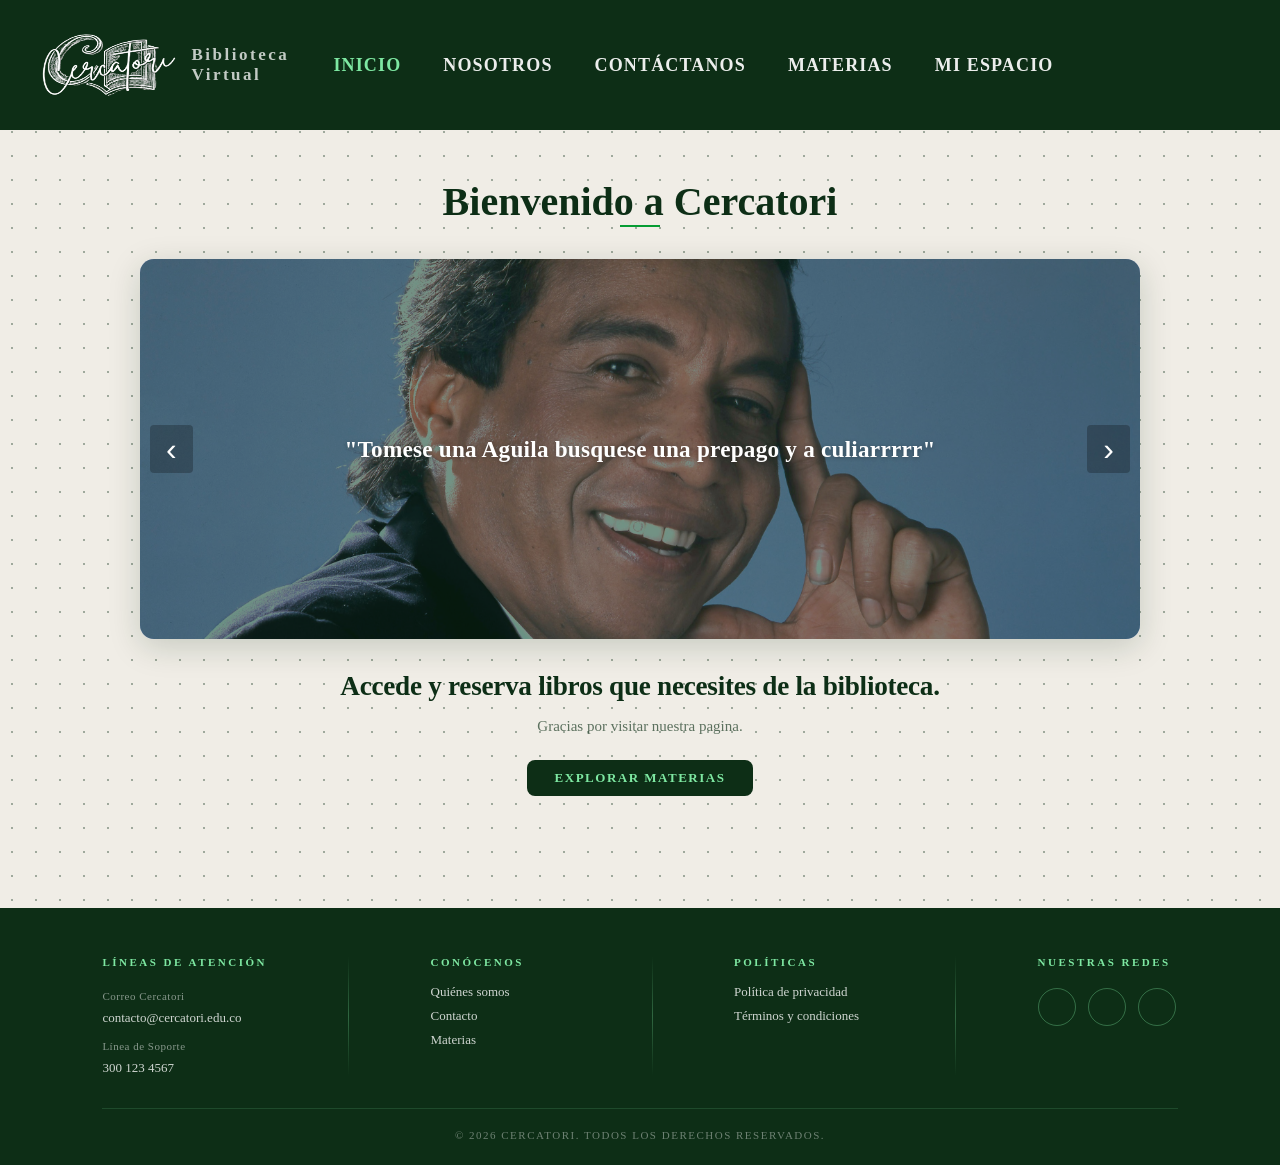
==== index.html @ a3bc8fae "Primer commit RR" ====
<!DOCTYPE html>
<html lang="es">
<head>
    <meta charset="UTF-8">
    <meta name="viewport" content="width=device-width, initial-scale=1.0">
    <link rel="stylesheet" href="https://cdn.jsdelivr.net/npm/@tabler/icons-webfont@latest/tabler-icons.min.css">
    <title>Document</title>
    <link rel="stylesheet" href="css/index.css">
</head>
<body>
    <header>
        
        <img src="img/cercatori.png" alt="Cercatori logo image" class="logo_img" onclick="location.reload();">
        
        <p class="logo-subtitle">Biblioteca <br> Virtual</p>

        <nav>
            <a href="index.html" class="active">Inicio</a>
            <a href="nosotros.html">Nosotros</a>
            <a href="contactanos.html" >Contáctanos</a>
            <a href="materias.html">Materias</a>
            <a href="mi_espacio.html" >Mi Espacio</a>
        </nav>

        <div class="header-icons">
            <i class="ti ti-search"></i>
            <i class="ti ti-bell"></i>
            <i class="ti ti-user-circle"></i>
        </div>

    </header>

    <main>

        <div class="welcome">
            <h1 class="welcome_title">Bienvenido a Cercatori</h1>
            <div class="team-divider"></div>
        </div>

        <section class="hero">
            <div class="carousel">
                <div class="carousel-track" id="track">

                    <div class="carousel-slide">
                        <img src="img/diome.jpg" alt="Biblioteca">
                        <div class="overlay">
                            <p class="quote">"Tomese una Aguila busquese una prepago y a culiarrrrr"</p>
                        </div>
                    </div>

                    <div class="carousel-slide">
                        <img src="library.jpg" alt="Biblioteca">
                        <div class="overlay">
                            <p class="quote">"Los libros son espejos: solo te ves en ellos si ya estás dentro."</p>
                        </div>
                    </div>

                    <div class="carousel-slide">
                        <img src="library.jpg" alt="Biblioteca">
                        <div class="overlay">
                            <p class="quote">"Leer es vivir mil vidas antes de acabar la tuya."</p>
                        </div>
                    </div>

                </div>

                <button class="carousel-btn prev" onclick="move(-1)">&#8249;</button>
                <button class="carousel-btn next" onclick="move(1)">&#8250;</button>
            </div>

            <div class="h_text">
                <h2 class="h_titulo">Accede y reserva libros que necesites de la biblioteca.</h2>
                <p class="h_subtitulo">Gracias por visitar nuestra pagina.</p>
                <a href="materias.html" class="h_mat">Explorar materias</a>
            </div>
        </section>

    </main>

        <footer class="footer">
        <div class="footer_contenido">

            <div class="footer_col">
                <p class="footer_titulo">Líneas de Atención</p>
                <p class="footer_cositas">Correo Cercatori</p>
                <a href="mailto:contacto@cercatori.edu.co" class="footer_link">contacto@cercatori.edu.co</a>
                <p class="footer_cositas">Línea de Soporte</p>
                <p class="footer_texto">300 123 4567</p>
            </div>

            <div class="footer_divider"></div>

            <div class="footer_col">
                <p class="footer_titulo">Conócenos</p>
                <a href="nosotros.html" class="footer_link">Quiénes somos</a>
                <a href="contactanos.html" class="footer_link">Contacto</a>
                <a href="materias.html" class="footer_link">Materias</a>
            </div>

            <div class="footer_divider"></div>

            <div class="footer_col">
                <p class="footer_titulo">Políticas</p>
                <a href="#" class="footer_link">Política de privacidad</a>
                <a href="#" class="footer_link">Términos y condiciones</a>
            </div>

            <div class="footer_divider"></div>

            <div class="footer_col">
                <p class="footer_titulo">Nuestras Redes</p>
                <div class="footer_redes">
                    <a href="https://instagram.com/juanrestrepo423" target="_blank" class="footer_red"><i class="ti ti-brand-instagram"></i></a>
                    <a href="https://instagram.com/lorej128" target="_blank" class="footer_red"><i class="ti ti-brand-instagram"></i></a>
                    <a href="https://instagram.com/salo_hdzz" target="_blank" class="footer_red"><i class="ti ti-brand-instagram"></i></a>
                </div>
            </div>

        </div>
        <div class="footer_copy">
            <p>© 2026 Cercatori. Todos los derechos reservados.</p>
        </div>
    </footer>


    <script src="js/index.js"></script>
</body>
</html>
---- css/index.css ----
* {
    margin: 0;
    padding: 0;
    box-sizing: border-box;
}

:root {
    --fondo:#f0ede6;
    --hefoo: #0d2e16;
    
    --espacio: #32620e;
    --dark: #000000;
    --white: #ffffff;
    --registrarse: #a6a6a6;
}


/* =========================================== zona header ========================================== */


header {
    display: flex;
    justify-content: space-between;
    align-items: center;
    padding: 20px 8%;
    background: var(--hefoo);
}

.logo_img {
    width: 165px;
    height: 90px;
    margin-left: -80px;
}

.logo_img:hover {
    transform: scale(1.2);
    transition: transform 0.9s;
}

.logo-subtitle {
    color: #ffffffbf;
    font-size: 17px;
    letter-spacing: 2.5px;
    margin-left: -40px;
    font-weight: 600;
}

nav {
    display: flex;
    gap: 42px;
    align-items: center;
}

nav a {
    color: white;
    text-decoration: none;
    font-size: 18px;
    font-weight: 700;
    letter-spacing: 1.15px;
    text-transform: uppercase;
    opacity: 0.92;
    transition: opacity 0.2s;
}

nav a:hover {
    scale: 0.9;
    transition: 0.4s;
    color: #ffffffbf;
}

nav a.active {
    color: #7ee8a2;
    opacity: 1;
}

.header-icons {
    display: flex;
    gap: 18px;
    align-items: center;
    min-width: 80px;
    justify-content: flex-end;
}

.header-icons i {
    color: white;
    font-size: 40px;
    cursor: pointer;
    opacity: 0.85;
}

.header-icons i:hover {
    scale: 1.5;
    transition: scale 0.9s;
}
/* =========================================== zona header ========================================== */



/*  ====================================== BODY ====================================================== */

body {
    background-color: #f0ede6;
    background-image:
    radial-gradient(ellipse, #0d2e165b 1px, transparent 0.5px);
    background-size: 24px 24px;
}


/*  ====================================== BODY ====================================================== */


/* =========================================== zona contacto ========================================== */

.contacto {
    padding: 4rem 8%;
    width: 100%;
}

.contacto h1 {
    font-family: 'Playfair Display', serif;
    font-size: 42px;
    font-weight: 400;
    color: #1a1a1a;
    letter-spacing: -0.01em;
    margin-bottom: 0.5rem;
    text-align: center;
}

.contacto h1::after {
    content: '';
    display: block;
    width: 40px;
    height: 2px;
    background: rgb(6, 156, 51);
    margin: 1rem auto 2.5rem;
}

.contenedor_contacto {
    display: flex;
    flex-direction: row;
    gap: 4rem;
    max-width: 900px;
    margin: 0 auto;
    align-items: flex-start;
}

/* ─── Formulario ─────────────────────────────────────── */

.formulario {
    flex: 1;
    background: rgba(255, 255, 255, 0.82);
    border: 1px solid #13310b;
    border-radius: 18px;
    box-shadow: 0 8px 32px rgba(19, 49, 11, 0.18), inset 0 1px 0 rgba(255, 255, 255, 0.10);
    padding: 2rem;
    position: relative;
    overflow: hidden;
}

.formulario::before {
    content: '';
    position: absolute;
    top: 0;
    left: 0;
    right: 0;
    height: 1px;
    background: linear-gradient(90deg, transparent, rgba(255, 255, 255, 0.18), transparent);
}

.formulario h3 {
    font-family: 'Playfair Display', serif;
    font-size: 1.3rem;
    font-weight: 500;
    color: var(--hefoo);
    margin-bottom: 0.4rem;
}

.formulario > p {
    font-size: 13px;
    color: rgba(13, 46, 22, 0.65);
    line-height: 1.7;
    margin-bottom: 1.75rem;
    font-weight: 300;
    letter-spacing: 0.2px;
}

.formulario form {
    display: flex;
    flex-direction: column;
}

.formulario label {
    font-size: 10px;
    letter-spacing: 2px;
    text-transform: uppercase;
    color: rgba(20, 50, 20, 0.65);
    font-weight: 500;
    margin-top: 1.2rem;
    margin-bottom: 0.35rem;
}

.formulario label:first-of-type {
    margin-top: 0;
}

.formulario input,
.formulario textarea {
    width: 100%;
    background: transparent;
    border: none;
    border-bottom: 1px solid #D3D1C7;
    border-radius: 0;
    padding: 8px 0;
    font-size: 0.9375rem;
    color: var(--hefoo);
    outline: none;
    transition: border-color 0.2s;
    font-family: inherit;
}

.formulario input:focus,
.formulario textarea:focus {
    border-bottom-color: var(--espacio);
}

.formulario textarea {
    resize: none;
    line-height: 1.6;
}

.formulario select {
    width: 100%;
    background: transparent;
    border: none;
    border-bottom: 1px solid #D3D1C7;
    border-radius: 0;
    padding: 8px 0;
    font-size: 0.9375rem;
    color: var(--hefoo);
    outline: none;
    transition: border-color 0.2s;
    font-family: inherit;
    cursor: pointer;
    appearance: none;
    -webkit-appearance: none;
    background-image: url("data:image/svg+xml,%3Csvg xmlns='http://www.w3.org/2000/svg' width='12' height='12' viewBox='0 0 24 24' fill='none' stroke='%230d2e16' stroke-width='2'%3E%3Cpolyline points='6 9 12 15 18 9'%3E%3C/polyline%3E%3C/svg%3E");
    background-repeat: no-repeat;
    background-position: right 4px center;
}

.formulario select:focus {
    border-bottom-color: var(--espacio);
}

.formulario select option {
    color: var(--hefoo);
    background: #fff;
}

.formulario button[type="submit"] {
    margin-top: 1.75rem;
    align-self: flex-start;
    background: var(--hefoo);
    color: #7ee8a2;
    border: none;
    border-radius: 8px;
    padding: 10px 28px;
    font-size: 13px;
    font-weight: 600;
    letter-spacing: 1.5px;
    text-transform: uppercase;
    cursor: pointer;
    transition: background 0.2s, color 0.2s;
    font-family: inherit;
}

.formulario button[type="submit"]:hover {
    background: var(--espacio);
    color: #fff;
}

/* ─── Info lateral ───────────────────────────────────── */

.info_contacto {
    display: flex;
    flex-direction: column;
    gap: 1rem;
    min-width: 220px;
    padding-top: 0.25rem;
}

.dato_contacto {
    display: flex;
    align-items: center;
    gap: 14px;
    background: rgba(255, 255, 255, 0.82);
    border: 1px solid #13310b;
    border-radius: 12px;
    padding: 0.9rem 1.1rem;
    box-shadow: 0 4px 16px rgba(19, 49, 11, 0.10);
}

.dato_contacto i {
    font-size: 20px;
    color: rgb(6, 156, 51);
    flex-shrink: 0;
}

.dato_contacto span {
    font-size: 13px;
    color: rgba(30, 40, 30, 0.85);
    font-weight: 400;
    letter-spacing: 0.3px;
}

.horarios {
    background: linear-gradient(160deg, var(--hefoo) 60%, #1a4d28 100%);
    border-radius: 12px;
    padding: 1.1rem 1.25rem;
    margin-top: 0.5rem;
}

.horarios h4 {
    font-size: 10px;
    letter-spacing: 2px;
    text-transform: uppercase;
    color: #7ee8a2;
    font-weight: 600;
    margin-bottom: 0.5rem;
}

.horarios p {
    font-size: 13px;
    color: rgba(255, 255, 255, 0.8);
    line-height: 1.7;
}

/* ─── Responsive ─────────────────────────────────────── */

@media (max-width: 700px) {
    .contenedor_contacto {
        flex-direction: column;
        gap: 2rem;
    }

    .contacto {
        padding: 3rem 5%;
    }
}

/* =========================================== zona contacto ========================================== */




/* =========================================== zona nosotros ========================================== */

.seccion_equipo {
    text-align: center;
    padding: 4rem 8%;
    width: 100%;
}

.team-eyebrow {
    font-size: 11px;
    letter-spacing: 2.5px;
    text-transform: uppercase;
    color: #888;
    font-weight: 600;
    margin-bottom: 0.5rem;
}

.encabezado {
    font-family: 'Playfair Display', serif;
    font-size: 42px;
    font-weight: 400;
    color: #1a1a1a;
    letter-spacing: -0.01em;
    margin-bottom: 0.5rem;
}

.team-divider {
    width: 40px;
    height: 2px;
    background: rgb(6, 156, 51);
    margin: 0 auto 1rem;
}

.leyenda {
    font-size: 15px;
    color: #888;
    font-weight: 300;
    letter-spacing: 1.15px;
    margin-bottom: 3rem;
}

.Espacio {
    display: flex;
    flex-direction: column;
    align-items: center;
    gap: 1.5rem;
    width: 100%;
    max-width: 900px;
    margin: 0 auto;
}

.card_equipo {
    width: 100%;
    cursor: pointer;
    transition: transform 0.4s;
}

.card_equipo:hover {
    transform: translateY(-3px);
}

.glass_card {
    width: 100%;
    background: rgba(255, 255, 255, 0.82);
    border: 1px solid #13310b;
    border-radius: 18px;
    box-shadow: 0 8px 32px rgba(19, 49, 11, 0.18), inset 0 1px 0 rgba(255, 255, 255, 0.10);
    padding: 2rem 2rem;
    display: flex;
    flex-direction: row;
    align-items: center;
    gap: 2rem;
    position: relative;
    overflow: hidden;
}

.glass_card::before {
    content: '';
    position: absolute;
    top: 0;
    left: 0;
    right: 0;
    height: 1px;
    background: linear-gradient(90deg, transparent, rgba(255, 255, 255, 0.18), transparent);
}

/* Columna izquierda */
.card_left {
    display: flex;
    flex-direction: column;
    align-items: center;
    gap: 0.6rem;
    flex-shrink: 0;
    width: 180px;
    background: linear-gradient(160deg, #0d2e16 60%, #1a4d28 100%);
    border-radius: 12px;
    padding: 1.5rem 1rem;
    margin: -2rem -1rem -2rem -2rem;
    align-self: stretch;
    justify-content: center;
}

.circulo_avatar {
    width: 120px;
    height: 120px;
    border-radius: 50%;
    border: 2.5px solid #069c33;
    padding: 10px;
    background: #ffffff0a;
    display: flex;
    align-items: center;
    justify-content: center;
    flex-shrink: 0;
}

.avatar_miembro {
    width: 100%;
    height: 100%;
    border-radius: 50%;
    display: flex;
    align-items: center;
    justify-content: center;
    font-family: 'Playfair Display', serif;
    font-size: 28px;
    font-weight: 500;
    overflow: hidden;
}

.avatar_miembro.enrique { background: #0d2e16; color: #7ee8a2; }
.avatar_miembro.lorena  { background: #0a2a18; color: #5ddba0; }
.avatar_miembro.salome  { background: #0c2e1a; color: #4dcf8e; }

.Nombre_equipo {
    font-size: 13px;
    font-weight: 500;
    color: #ffffff;
    letter-spacing: 1.5px;
    text-transform: uppercase;
    text-align: center;
    margin-top: 0.1rem;
}

.Rol_equipo {
    font-size: 10px;
    color: #7ee8a2;
    font-weight: 500;
    letter-spacing: 2px;
    text-transform: uppercase;
    text-align: center;
}

/* Separador vertical */
.card_separator {
    width: 3px;
    height: 100px;
    background: linear-gradient(to bottom, transparent, var(--hefoo), transparent);
    flex-shrink: 0;
}

/* Columna derecha */
.card_right {
    flex: 1;
    display: flex;
    flex-direction: column;
    gap: 1rem;
    justify-content: center;
}

.bio_divider {
    display: none;
}

.Bio_equipo {
    font-size: 18px;
    color: rgba(30, 40, 30, 0.72);
    font-weight: 300;
    line-height: 1.75;
    text-align: left;
    letter-spacing: 0.2px;
}

.card_info {
    display: flex;
    flex-direction: column;
    gap: 0.4rem;
}

.info_item {
    display: flex;
    align-items: center;
    gap: 0.5rem;
    font-size: 12px;
    color: rgba(20, 50, 20, 0.65);
    font-weight: 400;
    letter-spacing: 0.3px;
}

.info_item i {
    font-size: 15px;
    color: rgb(6, 156, 51);
    flex-shrink: 0;
}

/* =========================================== zona nosotros ========================================== */


/* =========================================== zona index ========================================== */

main {
  padding: 3rem 8%;
}

.hero {
  display: flex;
  flex-direction: column;
  align-items: center;
  gap: 2rem;
}

.carousel {
  position: relative;
  width: 100%;
  max-width: 1000px;
  height: 380px;
  overflow: hidden;
  border-radius: 14px;
  box-shadow: 0 8px 32px rgba(13, 46, 22, 0.18);
}

.carousel-track {
  display: flex;
  width: 100%;
  height: 100%;
  transition: transform 0.5s ease;
}

.carousel-slide {
  min-width: 100%;
  width: 100%;
  height: 100%;
  position: relative;
  flex-shrink: 0;
}

.carousel-slide img {
  width: 100%;
  height: 100%;
  object-fit: cover;
  display: block;
}

.carousel-slide .overlay {
  position: absolute;
  inset: 0;
  background: rgba(13, 46, 22, 0.52);
  display: flex;
  align-items: center;
  justify-content: center;
  padding: 24px 60px;
}

.carousel-slide .quote {
  color: #fff;
  font-size: 1.45rem;
  font-weight: bold;
  text-align: center;
  line-height: 1.4;
  letter-spacing: 0.01em;
  font-family: 'Georgia', serif;
  text-shadow: 0 1px 4px rgba(0,0,0,0.3);
}

.carousel-btn {
  position: absolute;
  top: 50%;
  transform: translateY(-50%);
  background: rgba(0,0,0,0.25);
  border: none;
  color: #fff;
  font-size: 2rem;
  cursor: pointer;
  z-index: 10;
  padding: 8px 16px;
  line-height: 1;
  border-radius: 4px;
  transition: background 0.2s;
}

.carousel-btn:hover {
  background: rgba(0,0,0,0.5);
}

.carousel-btn.prev { left: 10px; }
.carousel-btn.next { right: 10px; }


.welcome {
  text-align: center;
  margin-bottom: 2rem;
}

.welcome_title {
  font-family: 'Georgia', serif;
  font-size: 2.5rem;
  font-weight: 600;
  color: var(--hefoo);
  
}

/* Texto debajo del carrusel */
.h_text {
  text-align: center;
  max-width: 660px;
  display: flex;
  flex-direction: column;
  align-items: center;
  gap: 0.75rem;
}

.h_titulo {
  font-family: 'Georgia', serif;
  font-size: 1.7rem;
  font-weight: 600;
  color: var(--hefoo);
  letter-spacing: -0.01em;
}

.h_subtitulo {
  font-size: 15px;
  color: rgba(13, 46, 22, 0.65);
  line-height: 1.7;
  font-weight: 400;
}

.h_mat {
  display: inline-block;
  margin-top: 0.5rem;
  padding: 10px 28px;
  background: var(--hefoo);
  color: #7ee8a2;
  text-decoration: none;
  border-radius: 8px;
  font-size: 13px;
  letter-spacing: 1.5px;
  text-transform: uppercase;
  font-weight: 600;
  transition: background 0.2s, color 0.2s;
}

.h_mat:hover {
  background: var(--espacio);
  color: #fff;
}

/* =========================================== zona index ========================================== */




/* =========================================== zona footer ========================================== */
/* FOOTER */

.footer {
    background: var(--hefoo);
    padding: 3rem 8% 1.5rem;
    margin-top: 4rem;
}

.footer_contenido {
    display: flex;
    flex-direction: row;
    align-items: flex-start;
    gap: 2rem;
    justify-content: space-between;
    flex-wrap: wrap;
    margin-bottom: 2rem;
}

.footer_col {
    display: flex;
    flex-direction: column;
    gap: 0.5rem;
    min-width: 140px;
}

.footer_titulo {
    font-size: 11px;
    letter-spacing: 2.5px;
    text-transform: uppercase;
    color: #7ee8a2;
    font-weight: 600;
    margin-bottom: 0.5rem;
}

.footer_cositas {
    font-size: 11px;
    color: rgba(255,255,255,0.5);
    letter-spacing: 0.5px;
    margin-top: 0.4rem;
}

.footer_link {
    font-size: 13px;
    color: rgba(255,255,255,0.8);
    text-decoration: none;
    transition: color 0.2s;
}

.footer_link:hover {
    color: #7ee8a2;
}

.footer_texto {
    font-size: 13px;
    color: rgba(255,255,255,0.8);
}

.footer_divider {
    width: 1px;
    background: linear-gradient(to bottom, transparent, rgba(126,232,162,0.3), transparent);
    align-self: stretch;
}

.footer_redes {
    display: flex;
    gap: 0.75rem;
    margin-top: 0.25rem;
}

.footer_red {
    width: 38px;
    height: 38px;
    border-radius: 50%;
    border: 1px solid rgba(126,232,162,0.35);
    display: flex;
    align-items: center;
    justify-content: center;
    color: rgba(255,255,255,0.8);
    text-decoration: none;
    font-size: 18px;
    transition: border-color 0.2s, color 0.2s;
}

.footer_red:hover {
    border-color: #7ee8a2;
    color: #7ee8a2;
}

.footer_copy {
    border-top: 1px solid rgba(126,232,162,0.15);
    padding-top: 1.25rem;
    text-align: center;
}

.footer_copy p {
    font-size: 11px;
    letter-spacing: 1.5px;
    text-transform: uppercase;
    color: rgba(255,255,255,0.4);
}

/* =========================================== zona footer ========================================== */

/* =========================================== RESPONSIVE MÓVIL ========================================== */

@media (max-width: 768px) {

    /* Header */
    header {
        flex-wrap: wrap;
        padding: 16px 5%;
        gap: 12px;
    }

    .logo_img {
        width: 110px;
        height: 60px;
        margin-left: 0;
    }

    .logo-subtitle {
        font-size: 13px;
        margin-left: 0;
        letter-spacing: 1.5px;
    }

    nav {
        order: 3;
        width: 100%;
        gap: 16px;
        flex-wrap: wrap;
        justify-content: center;
    }

    nav a {
        font-size: 13px;
    }

    .header-icons {
        min-width: auto;
    }

    .header-icons i {
        font-size: 28px;
    }

    /* Main */
    main {
        padding: 2rem 5%;
    }

    /* Index - carrusel */
    .carousel {
        height: 220px;
    }

    .carousel-slide .quote {
        font-size: 1rem;
    }

    .carousel-slide .overlay {
        padding: 16px 32px;
    }

    .welcome_title {
        font-size: 1.6rem;
    }

    .h_titulo {
        font-size: 1.2rem;
    }

    /* Nosotros - cards */
    .seccion_equipo {
        padding: 2.5rem 5%;
    }

    .encabezado {
        font-size: 28px;
    }

    .glass_card {
        flex-direction: column;
        padding: 1.5rem;
        gap: 1rem;
    }

    .card_left {
        width: 100%;
        flex-direction: row;
        margin: -1.5rem -1.5rem 0;
        padding: 1rem 1.5rem;
        border-radius: 14px 14px 0 0;
        align-self: auto;
        gap: 1rem;
        justify-content: flex-start;
    }

    .circulo_avatar {
        width: 70px;
        height: 70px;
        padding: 6px;
    }

    .avatar_miembro {
        font-size: 20px;
    }

    .card_separator {
        display: none;
    }

    .Bio_equipo {
        font-size: 14px;
    }

    /* Contacto */
    .contacto {
        padding: 2.5rem 5%;
    }

    .contacto h1 {
        font-size: 28px;
    }

    .contenedor_contacto {
        flex-direction: column;
        gap: 2rem;
    }

    .info_contacto {
        min-width: unset;
        width: 100%;
    }

    /* Footer */
    .footer {
        padding: 2.5rem 5% 1.5rem;
    }

    .footer_divider {
        display: none;
    }

    .footer_contenido {
        gap: 1.5rem;
    }
}

/* =========================================== RESPONSIVE MÓVIL ========================================== */
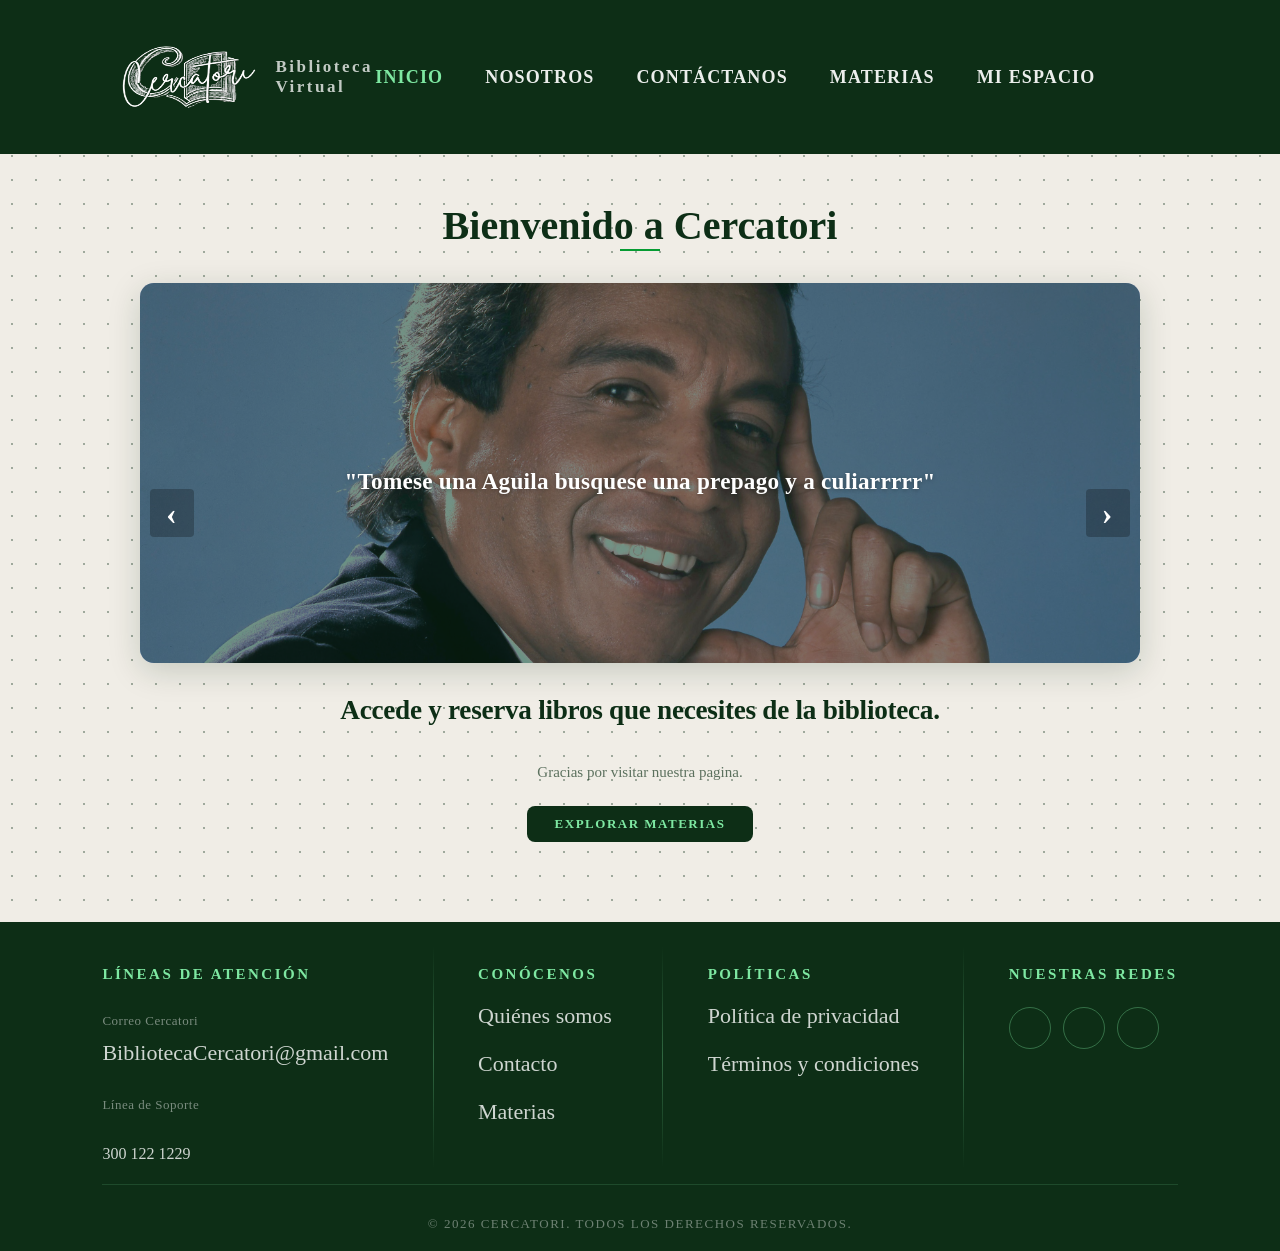
==== commit 5f3ad7e9: "Actualizacion del hijo de puta responsive de nosotros" ====
--- a/index.html
+++ b/index.html
@@ -4,15 +4,20 @@
     <meta charset="UTF-8">
     <meta name="viewport" content="width=device-width, initial-scale=1.0">
     <link rel="stylesheet" href="https://cdn.jsdelivr.net/npm/@tabler/icons-webfont@latest/tabler-icons.min.css">
-    <title>Document</title>
+    <link rel="icon" href="img/favicon.ico"/>
+    <title>Cercatori</title>
     <link rel="stylesheet" href="css/index.css">
 </head>
 <body>
     <header>
         
-        <img src="img/cercatori.png" alt="Cercatori logo image" class="logo_img" onclick="location.reload();">
-        
-        <p class="logo-subtitle">Biblioteca <br> Virtual</p>
+        <div class="logo_wrapper">
+
+            <img src="img/cercatori.png" alt="Cercatori logo image" class="logo_img" onclick="location.reload();">
+             
+            <span class="logo-subtitle">Biblioteca <br> Virtual</span>
+    
+        </div>
 
         <nav>
             <a href="index.html" class="active">Inicio</a>
@@ -25,7 +30,7 @@
         <div class="header-icons">
             <i class="ti ti-search"></i>
             <i class="ti ti-bell"></i>
-            <i class="ti ti-user-circle"></i>
+            <i class="ti ti-user-circle" onclick="location.href='sesion.html'"></i>
         </div>
 
     </header>
@@ -77,15 +82,15 @@
 
     </main>
 
-        <footer class="footer">
+    <footer class="footer">
         <div class="footer_contenido">
 
             <div class="footer_col">
                 <p class="footer_titulo">Líneas de Atención</p>
-                <p class="footer_cositas">Correo Cercatori</p>
-                <a href="mailto:contacto@cercatori.edu.co" class="footer_link">contacto@cercatori.edu.co</a>
-                <p class="footer_cositas">Línea de Soporte</p>
-                <p class="footer_texto">300 123 4567</p>
+                <p class="footer_label">Correo Cercatori</p>
+                <a href="contactanos.html" class="footer_link">BibliotecaCercatori@gmail.com</a>
+                <p class="footer_label">Línea de Soporte</p>
+                <p class="footer_texto">300 122 1229</p>
             </div>
 
             <div class="footer_divider"></div>
--- a/css/index.css
+++ b/css/index.css
@@ -22,14 +22,21 @@
     display: flex;
     justify-content: space-between;
     align-items: center;
-    padding: 20px 8%;
+    padding: 32px 8%;
     background: var(--hefoo);
+}
+
+
+.logo_wrapper {
+    display: flex;
+    flex-direction: row;
+    align-items: center;
+    gap: 8px;
 }
 
 .logo_img {
     width: 165px;
     height: 90px;
-    margin-left: -80px;
 }
 
 .logo_img:hover {
@@ -41,7 +48,6 @@
     color: #ffffffbf;
     font-size: 17px;
     letter-spacing: 2.5px;
-    margin-left: -40px;
     font-weight: 600;
 }
 
@@ -559,6 +565,155 @@
 /* =========================================== zona nosotros ========================================== */
 
 
+
+
+/* =========================================== zona sesion ========================================== */
+
+.sesion_main {
+    display: flex;
+    align-items: center;
+    justify-content: center;
+    min-height: calc(100vh - 130px);
+    padding: 2rem 5%;
+}
+
+.sesion_contenedor {
+    display: flex;
+    flex-direction: row;
+    gap: 0;
+    background: rgba(255, 255, 255, 0.82);
+    border: 1px solid #13310b;
+    border-radius: 18px;
+    box-shadow: 0 8px 32px rgba(19, 49, 11, 0.18), inset 0 1px 0 rgba(255,255,255,0.10);
+    overflow: hidden;
+    max-width: 1100px;
+    width: 100%;
+}
+
+.login-box,
+.register-box {
+    flex: 1;
+    padding: 4rem 4rem;
+    display: flex;
+    flex-direction: column;
+}
+
+.sesion_separador {
+    width: 1px;
+    background: linear-gradient(to bottom, transparent, #13310b55, transparent);
+    flex-shrink: 0;
+}
+
+.sesion_divider {
+    width: 36px;
+    height: 2px;
+    background: rgb(6, 156, 51);
+    margin-bottom: 1.5rem;
+}
+
+h2 {
+    font-family: 'Playfair Display', serif;
+    font-size: 32px;
+    font-weight: 400;
+    color: var(--hefoo);
+    margin-bottom: 0.4rem;
+}
+
+label {
+    font-size: 11px;
+    letter-spacing: 2px;
+    text-transform: uppercase;
+    color: rgba(20, 50, 20, 0.65);
+    font-weight: 500;
+    margin-top: 1.2rem;
+    margin-bottom: 0.35rem;
+    display: block;
+}
+
+input {
+    width: 100%;
+    height: auto;
+    border: none;
+    border-bottom: 1px solid #D3D1C7;
+    border-radius: 0;
+    background: transparent;
+    padding: 10px 0;
+    font-size: 1rem;
+    color: var(--hefoo);
+    outline: none;
+    transition: border-color 0.2s;
+    font-family: inherit;
+    margin-bottom: 0;
+}
+
+input:focus {
+    border-bottom-color: var(--espacio);
+}
+
+.password-box {
+    position: relative;
+}
+
+.icono {
+    position: absolute;
+    right: 4px;
+    top: 8px;
+    font-size: 18px;
+    cursor: pointer;
+    color: rgba(13,46,22,0.45);
+}
+
+p {
+    font-size: 14px;
+    color: rgba(13, 46, 22, 0.55);
+    line-height: 1.7;
+    margin-top: 1rem;
+    margin-bottom: 0;
+    font-weight: 300;
+}
+
+button {
+    margin-top: 2.5rem;
+    align-self: flex-start;
+    background: var(--hefoo);
+    color: #7ee8a2;
+    border: none;
+    border-radius: 8px;
+    padding: 12px 32px;
+    font-size: 14px;
+    font-weight: 600;
+    letter-spacing: 1.5px;
+    text-transform: uppercase;
+    cursor: pointer;
+    transition: background 0.2s, color 0.2s;
+    font-family: inherit;
+}
+
+button:hover {
+    background: var(--espacio);
+    color: #fff;
+}
+
+@media (max-width: 700px) {
+    .sesion_contenedor {
+        flex-direction: column;
+    }
+    .sesion_separador {
+        width: 100%;
+        height: 1px;
+        background: linear-gradient(to right, transparent, #13310b55, transparent);
+    }
+    .login-box,
+    .register-box {
+        padding: 2.5rem 2rem;
+    }
+}
+
+/* =========================================== zona sesion ========================================== */
+
+
+
+
 /* =========================================== zona index ========================================== */
 
 main {
@@ -717,8 +872,8 @@
 
 .footer {
     background: var(--hefoo);
-    padding: 3rem 8% 1.5rem;
-    margin-top: 4rem;
+    padding: 1.5rem 8% 1rem;
+    margin-top: 2rem;
 }
 
 .footer_contenido {
@@ -728,7 +883,7 @@
     gap: 2rem;
     justify-content: space-between;
     flex-wrap: wrap;
-    margin-bottom: 2rem;
+    margin-bottom: 1rem;
 }
 
 .footer_col {
@@ -739,7 +894,7 @@
 }
 
 .footer_titulo {
-    font-size: 11px;
+    font-size: 15px;
     letter-spacing: 2.5px;
     text-transform: uppercase;
     color: #7ee8a2;
@@ -748,17 +903,18 @@
 }
 
 .footer_cositas {
-    font-size: 11px;
+    font-size: 14px;
     color: rgba(255,255,255,0.5);
     letter-spacing: 0.5px;
     margin-top: 0.4rem;
 }
 
 .footer_link {
-    font-size: 13px;
+    font-size: 22px;
     color: rgba(255,255,255,0.8);
     text-decoration: none;
     transition: color 0.2s;
+    padding-bottom: 14px;
 }
 
 .footer_link:hover {
@@ -766,7 +922,7 @@
 }
 
 .footer_texto {
-    font-size: 13px;
+    font-size: 16px;
     color: rgba(255,255,255,0.8);
 }
 
@@ -782,9 +938,17 @@
     margin-top: 0.25rem;
 }
 
+.footer_label {
+    font-size: 13px;
+    color: rgba(255,255,255,0.45);
+    font-weight: 500;
+    letter-spacing: 0.5px;
+    margin-top: 0.4rem;
+}
+
 .footer_red {
-    width: 38px;
-    height: 38px;
+    width: 42px;
+    height: 42px;
     border-radius: 50%;
     border: 1px solid rgba(126,232,162,0.35);
     display: flex;
@@ -792,7 +956,7 @@
     justify-content: center;
     color: rgba(255,255,255,0.8);
     text-decoration: none;
-    font-size: 18px;
+    font-size: 20px;
     transition: border-color 0.2s, color 0.2s;
 }
 
@@ -803,17 +967,16 @@
 
 .footer_copy {
     border-top: 1px solid rgba(126,232,162,0.15);
-    padding-top: 1.25rem;
+    padding-top: 0.75rem;
     text-align: center;
 }
 
 .footer_copy p {
-    font-size: 11px;
+    font-size: 13px;
     letter-spacing: 1.5px;
     text-transform: uppercase;
     color: rgba(255,255,255,0.4);
 }
-
 /* =========================================== zona footer ========================================== */
 
 /* =========================================== RESPONSIVE MÓVIL ========================================== */
@@ -830,12 +993,10 @@
     .logo_img {
         width: 110px;
         height: 60px;
-        margin-left: 0;
     }
 
     .logo-subtitle {
         font-size: 13px;
-        margin-left: 0;
         letter-spacing: 1.5px;
     }
 
@@ -885,7 +1046,11 @@
         font-size: 1.2rem;
     }
 
-    /* Nosotros - cards */
+
+    
+
+    
+    /* Nosotros */
     .seccion_equipo {
         padding: 2.5rem 5%;
     }
@@ -894,18 +1059,24 @@
         font-size: 28px;
     }
 
+    .leyenda {
+        font-size: 13px;
+        margin-bottom: 2rem;
+    }
+
     .glass_card {
         flex-direction: column;
-        padding: 1.5rem;
-        gap: 1rem;
+        align-items: stretch;
+        gap: 0;
+        padding: 0;
     }
 
     .card_left {
+        flex-direction: row;
         width: 100%;
-        flex-direction: row;
-        margin: -1.5rem -1.5rem 0;
-        padding: 1rem 1.5rem;
-        border-radius: 14px 14px 0 0;
+        margin: 0;
+        border-radius: 16px 16px 0 0;
+        padding: 1.25rem 1.5rem;
         align-self: auto;
         gap: 1rem;
         justify-content: flex-start;
@@ -915,18 +1086,34 @@
         width: 70px;
         height: 70px;
         padding: 6px;
+        flex-shrink: 0;
     }
 
     .avatar_miembro {
         font-size: 20px;
     }
 
+    .Nombre_equipo,
+    .Rol_equipo {
+        text-align: left;
+    }
+
     .card_separator {
         display: none;
     }
 
+    .card_right {
+        padding: 1.25rem 1.5rem 1.5rem;
+        gap: 0.75rem;
+    }
+
     .Bio_equipo {
         font-size: 14px;
+        line-height: 1.65;
+    }
+
+    .info_item {
+        font-size: 11px;
     }
 
     /* Contacto */
